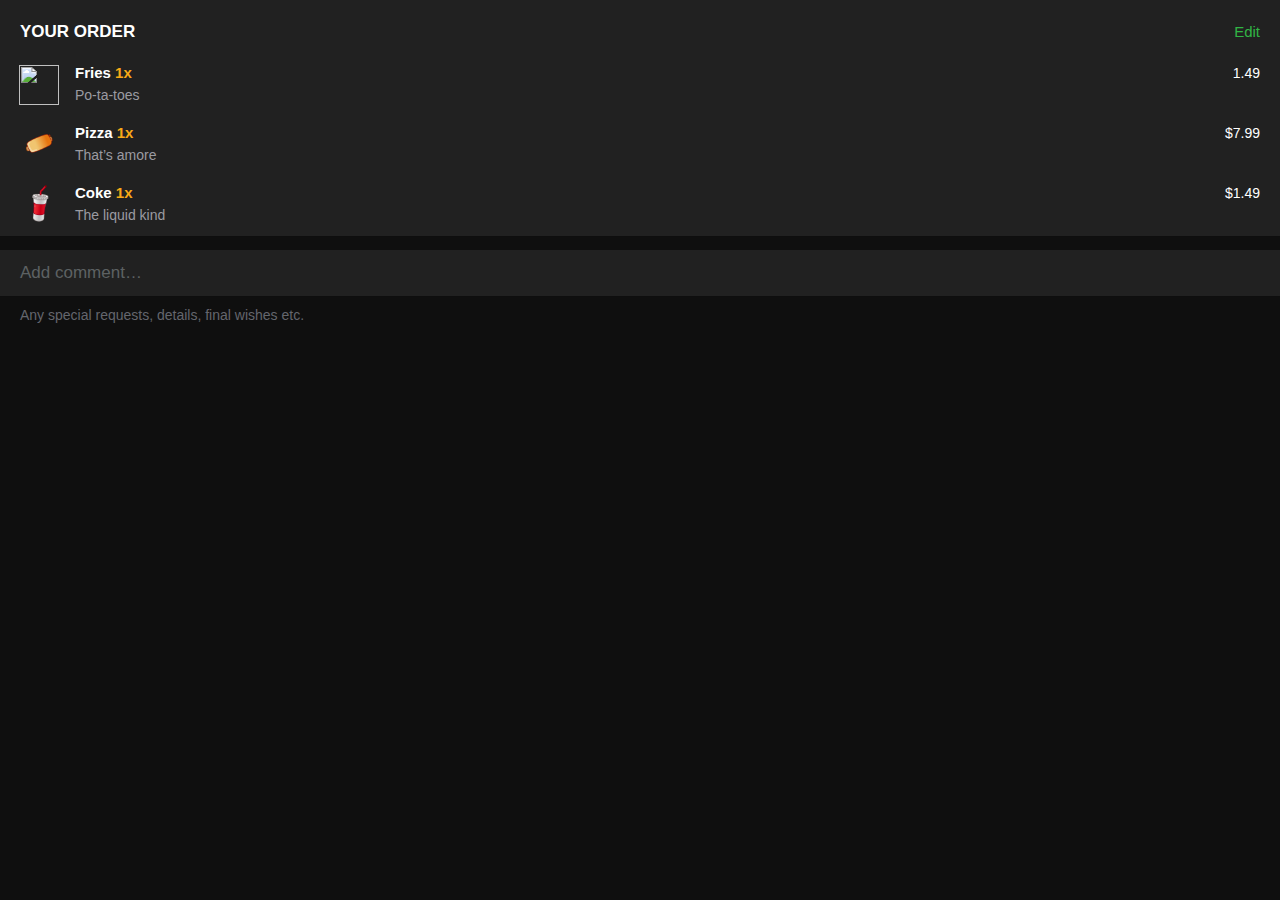
==== bucket.html @ e2ed6483 "added bucket3" ====
<html class="dark" style="--tg-color-scheme:dark; --tg-theme-bg-color:#212121; --tg-theme-text-color:#ffffff; --tg-theme-hint-color:#aaaaaa; --tg-theme-link-color:#8774e1; --tg-theme-button-color:#8774e1; --tg-theme-button-text-color:#ffffff; --tg-theme-secondary-bg-color:#0f0f0f; --tg-viewport-height:545.25px; --tg-viewport-stable-height:100vh;"><head>
    <meta charset="utf-8">
    <title>DurgerKingBot</title>
    <meta name="viewport" content="width=device-width, initial-scale=1, shrink-to-fit=no, user-scalable=no, viewport-fit=cover">
    <meta name="format-detection" content="telephone=no">
    <meta http-equiv="X-UA-Compatible" content="IE=edge">
    <meta name="MobileOptimized" content="176">
    <meta name="HandheldFriendly" content="True">
    <meta name="robots" content="noindex, nofollow">
    <script src="https://tg.dev/js/telegram-web-app.js?25"></script><style>* {
  scrollbar-width: thin;
  scrollbar-color:  rgba(90, 90, 90, 0.3) transparent;
}

*::-webkit-scrollbar {
  width: 6px;
  height: 6px;
  background-color: transparent;
}

*::-webkit-scrollbar-thumb {
  border-radius: 6px;
  background-color:  rgba(90, 90, 90, 0.3);
}

*::-webkit-scrollbar-corner {
  background-color: transparent;
}</style>
    <script>
      function setThemeClass() {
        document.documentElement.className = Telegram.WebApp.colorScheme;
      }
      Telegram.WebApp.onEvent('themeChanged', setThemeClass);
      setThemeClass();
    </script>
    <link href="cafe.css" rel="stylesheet">
  </head>
  <body class="order-mode">
<section class="cafe-page cafe-order-overview" style="display: block;">
  <div class="cafe-block">
    <div class="cafe-order-header-wrap">
      <h2 class="cafe-order-header">Your Order</h2>
      <span class="cafe-order-edit js-order-edit">Edit</span>
    </div>
    <div class="cafe-order-items">
        <div class="cafe-order-item js-order-item" data-item-id="1">
    <div class="cafe-order-item-photo">
            <picture class="cafe-item-lottie js-item-lottie">
        <img srcset="./img/cafe/Burger.gif">
        
      <canvas width="512" height="512"></canvas>
	</picture>
    </div>
    <div class="cafe-order-item-label">
      <div class="cafe-order-item-title">Burger 
		<span class="cafe-order-item-counter">
		<span class="js-order-item-counter" id="burgersAmount">1</span>x</span>
	</div>
      <div class="cafe-order-item-description">Meat™</div>
    </div>
    <div class="cafe-order-item-price js-order-item-price" id="burgersPrice">$4.99</div>
  </div>  <div class="cafe-order-item js-order-item selected" data-item-id="2">
    <div class="cafe-order-item-photo">
            <picture class="cafe-item-lottie js-item-lottie">
        <img srcset="./img/cafe/Fries.gif">
        
      <canvas width="512" height="512"></canvas></picture>
    </div>
    <div class="cafe-order-item-label">
      <div class="cafe-order-item-title">Fries 
		<span class="cafe-order-item-counter">
		<span class="js-order-item-counter" id="friesAmount">1</span>x</span>
	</div>
      <div class="cafe-order-item-description">Po-ta-toes</div>
    </div>
    <div class="cafe-order-item-price js-order-item-price" id="friesPrice">1.49</div>
  </div>  <div class="cafe-order-item js-order-item" data-item-id="3">
    <div class="cafe-order-item-photo">
            <picture class="cafe-item-lottie js-item-lottie">
        <img srcset="./img/cafe/Hotdog.gif">
        
      <canvas width="512" height="512"></canvas></picture>
    </div>
    <div class="cafe-order-item-label">
      <div class="cafe-order-item-title">Hotdog <span class="cafe-order-item-counter">
		<span class="js-order-item-counter" id="hotdogsAmount">1</span>x</span></div>
      <div class="cafe-order-item-description">0% dog, 100% hot</div>
    </div>
    <div class="cafe-order-item-price js-order-item-price" id="hotdogsPrice">$3.49</div>
  </div>  <div class="cafe-order-item js-order-item" data-item-id="4">
    <div class="cafe-order-item-photo">
            <picture class="cafe-item-lottie js-item-lottie">
        <img srcset="./img/cafe/Tako.gif">
        
      <canvas width="512" height="512"></canvas></picture>
    </div>
    <div class="cafe-order-item-label">
      <div class="cafe-order-item-title">Tako <span class="cafe-order-item-counter">
		<span class="js-order-item-counter" id="takosAmount">1</span>x</span></div>
      <div class="cafe-order-item-description">Mucho más</div>
    </div>
    <div class="cafe-order-item-price js-order-item-price" id="takosPrice">$3.99</div>
  </div>  <div class="cafe-order-item js-order-item selected" data-item-id="5">
    <div class="cafe-order-item-photo">
            <picture class="cafe-item-lottie js-item-lottie">
        <img srcset="./img/cafe/Pizza.gif">
        
      <canvas width="512" height="512"></canvas></picture>
    </div>
    <div class="cafe-order-item-label">
      <div class="cafe-order-item-title">Pizza <span class="cafe-order-item-counter">
		<span class="js-order-item-counter" id="pizzasAmount">1</span>x</span></div>
      <div class="cafe-order-item-description">That’s amore</div>
    </div>
    <div class="cafe-order-item-price js-order-item-price" id="pizzasPrice">$7.99</div>
  </div>  <div class="cafe-order-item js-order-item" data-item-id="6">
    <div class="cafe-order-item-photo">
            <picture class="cafe-item-lottie js-item-lottie">
        <img" srcset="./img/cafe/Donut.gif">
        
      <canvas width="512" height="512"></canvas></picture>
    </div>
    <div class="cafe-order-item-label">
      <div class="cafe-order-item-title">Donut <span class="cafe-order-item-counter">
		<span class="js-order-item-counter" id="donutsAmount">1</span>x</span></div>
      <div class="cafe-order-item-description">Hole included</div>
    </div>
    <div class="cafe-order-item-price js-order-item-price" id="donatsPrice">$1.49</div>
  </div>  <div class="cafe-order-item js-order-item" data-item-id="7">
    <div class="cafe-order-item-photo">
            <picture class="cafe-item-lottie js-item-lottie">
        <img srcset="./img/cafe/Popcorn.gif">
        
      <canvas width="512" height="512"></canvas></picture>
    </div>
    <div class="cafe-order-item-label">
      <div class="cafe-order-item-title">Popcorn <span class="cafe-order-item-counter">
		<span class="js-order-item-counter" id="popcornAmount">1</span>x</span></div>
      <div class="cafe-order-item-description">Lights, camera, corn</div>
    </div>
    <div class="cafe-order-item-price js-order-item-price" id="popcornPrice">$1.99</div>
  </div>  <div class="cafe-order-item js-order-item selected" data-item-id="8">
    <div class="cafe-order-item-photo">
            <picture class="cafe-item-lottie js-item-lottie">
        <img srcset="./img/cafe/Coke.gif">
        
      <canvas width="512" height="512"></canvas></picture>
    </div>
    <div class="cafe-order-item-label">
      <div class="cafe-order-item-title">Coke <span class="cafe-order-item-counter">
		<span class="js-order-item-counter" id="cokeAmount">1</span>x</span></div>
      <div class="cafe-order-item-description">The liquid kind</div>
    </div>
    <div class="cafe-order-item-price js-order-item-price" id="cokePrice">$1.49</div>
  </div>  <div class="cafe-order-item js-order-item" data-item-id="9">
    <div class="cafe-order-item-photo">
            <picture class="cafe-item-lottie js-item-lottie">
        <img srcset="./img/cafe/Cake.gif">
        
      <canvas width="512" height="512"></canvas></picture>
    </div>
    <div class="cafe-order-item-label">
      <div class="cafe-order-item-title">Cake <span class="cafe-order-item-counter">
		<span class="js-order-item-counter" id="cakeAmount">1</span>x</span></div>
      <div class="cafe-order-item-description">Bread substitute</div>
    </div>
    <div class="cafe-order-item-price js-order-item-price" id="cakePrice">$10.99</div>
  </div>  <div class="cafe-order-item js-order-item" data-item-id="10">
    <div class="cafe-order-item-photo">
            <picture class="cafe-item-lottie js-item-lottie">
        <img srcset="./img/cafe/Icecream.gif">
        
      <canvas width="512" height="512"></canvas></picture>
    </div>
    <div class="cafe-order-item-label">
      <div class="cafe-order-item-title">Icecream <span class="cafe-order-item-counter">
		<span class="js-order-item-counter" id="icecreamAmount">1</span>x</span></div>
      <div class="cafe-order-item-description">Cone of shame</div>
    </div>
    <div class="cafe-order-item-price js-order-item-price" id="icecreamPrice">$5.99</div>
  </div>  <div class="cafe-order-item js-order-item" data-item-id="11">
    <div class="cafe-order-item-photo">
            <picture class="cafe-item-lottie js-item-lottie">
        <img srcset="./img/cafe/Cookie.gif">
        
      <canvas width="512" height="512"></canvas></picture>
    </div>
    <div class="cafe-order-item-label">
      <div class="cafe-order-item-title">Cookie <span class="cafe-order-item-counter">
		<span class="js-order-item-counter" id="cookieAmount">1</span>x</span></div>
      <div class="cafe-order-item-description">Milk’s favorite</div>
    </div>
    <div class="cafe-order-item-price js-order-item-price" id="cookiePrice">$3.99</div>
  </div>  <div class="cafe-order-item js-order-item" data-item-id="12">
    <div class="cafe-order-item-photo">
            <picture class="cafe-item-lottie js-item-lottie">
        <img srcset="./img/cafe/Flan.gif">
        
      <canvas width="512" height="512"></canvas></picture>
    </div>
    <div class="cafe-order-item-label">
      <div class="cafe-order-item-title">Flan <span class="cafe-order-item-counter">
		<span class="js-order-item-counter" id="flanAmount">1</span>x</span></div>
      <div class="cafe-order-item-description">Flan-tastic</div>
    </div>
    <div class="cafe-order-item-price js-order-item-price" id="flanPrice">$7.99</div>
  </div>
    </div>
  </div>
  <div class="cafe-text-field-wrap">
    <textarea class="cafe-text-field js-order-comment-field cafe-block" rows="1" 
	placeholder="Add comment…" 
	style="overflow: hidden; overflow-wrap: break-word; height: 46px;"></textarea>
    <div class="cafe-text-field-hint">
      Any special requests, details, final wishes etc.
    </div>
  </div>
</section>
<div class="cafe-status-wrap">
  <div class="cafe-status js-status"></div>
</div>
	<script src="bucket.js"></script>
    <script src="cafe.js"></script>  
</body>
</html>
---- cafe.css ----
body {
    font-family: var(--default-font);
    font-size: 13px;
    line-height: 16px;
    font-weight: 400;
    background-color: var(--block-bg-color);
    color: var(--text-color);
    color-scheme: var(--tg-color-scheme);
    margin: 0;
    padding: 0;
    width: 1px;
    min-width: 100%;
  
    --default-font: -apple-system, BlinkMacSystemFont, 'Segoe UI', Roboto, Helvetica, Arial, sans-serif, 'Apple Color Emoji', 'Segoe UI Emoji', 'Segoe UI Symbol';
    --block-bg-color: var(--tg-theme-bg-color);
    --bg-color: var(--tg-theme-secondary-bg-color, #ebedf0);
    --animation: .15s ease;
    --page-animation-duration: .3s;
    --page-animation: var(--page-animation-duration) ease;
    --status-height: 48px;
    --accent-color: #31b545;
    --main-color: #f8a917;
    --text-color: #fff;
    --page-hint-color: #83878a;
    --hint-color: #74787a;
    --placeholder-color: #999da1;
    --ripple-duration: .45s;
    --ripple-end-duration: .3s;
    -webkit-user-select: none;
    user-select: none;
    cursor: default;
  }
  html.dark body {
    --block-bg-color: var(--tg-theme-bg-color);
    --bg-color: var(--tg-theme-secondary-bg-color, #0f0f0f);
    --text-color: #fff;
    --page-hint-color: #9b9ba1;
    --hint-color: #64666d;
    --placeholder-color: #5d6163;
  }
  body.order-mode {
    background-color: var(--bg-color);
  }
  
  * {
    -webkit-tap-highlight-color: transparent;
  }
  
  .cafe-page {
    transition: filter var(--animation);
  }
  body.closed .cafe-page {
    filter: grayscale(1) opacity(0.7);
  }
  
  .cafe-block {
    background-color: var(--block-bg-color);
    -webkit-box-shadow: 0 0.5px rgba(0, 0, 0, .07);
    box-shadow: 0 0.5px rgba(0, 0, 0, .07);
  }
  
  .cafe-items {
    display: flex;
    flex-wrap: wrap;
    margin: 0 auto;
    max-width: 480px;
    justify-content: space-around;
    align-content: flex-end;
    transition: max-height var(--page-animation), opacity var(--page-animation);
    background-color: var(--block-bg-color);
  }
  body.order-mode .cafe-items {
    max-height: 0 !important;
    opacity: 0 !important;
  }
  .cafe-items:after {
    content: '';
    flex-grow: 2;
  }
  .cafe-item,
  .cafe-item-shadow {
    position: relative;
    width: 120px;
    height: 159px;
    padding: 4px 5px 21px;
    box-sizing: border-box;
    text-align: center;
  }
  .cafe-item-shadow {
    height: 0;
    padding: 0;
    margin: 0;
  }
  .cafe-item-photo {
    position: relative;
    height: 78px;
  }
  .cafe-item-photo .cafe-item-emoji {
    font-size: 70px;
    line-height: 78px;
  }
  .cafe-item-lottie {
    display: inline-block;
    vertical-align: top;
    position: relative;
    margin: 0 auto;
  }
  .cafe-item-photo .cafe-item-lottie {
    width: 74px;
  }
  .cafe-item-lottie:before {
    content: '';
    display: block;
    padding-top: 100%;
  }
  .cafe-item-lottie img,
  .cafe-item-lottie canvas {
    position: absolute;
    top: 0; bottom: 0;
    left: 0; right: 0;
    width: 100%;
    height: 100%;
  }
  .cafe-item-label {
    display: flex;
    justify-content: center;
  }
  .cafe-item-title {
    font-weight: 500;
  }
  .cafe-item-price {
    font-weight: 700;
    white-space: nowrap;
  }
  .cafe-item-price:before {
    display: inline-block;
    vertical-align: top;
    content: '';
    width: 2px;
    height: 2px;
    border-radius: 2px;
    background-color: currentColor;
    margin: 7px 4px;
  }
  .cafe-item-buttons {
    display: flex;
    width: 80px;
    justify-content: space-between;
    margin: 10px auto 0;
    position: relative;
    transition: all var(--animation);
  }
  button {
    cursor: pointer;
  }
  button,
  .cafe-item-counter {
    display: inline-block;
    font-family: var(--default-font);
    font-weight: 700;
    font-size: 14px;
    line-height: 18px;
    padding: 6px 16px;
    height: 30px;
    border-radius: 7px;
    box-sizing: border-box;
    background-color: var(--main-color);
    text-transform: uppercase;
    color: #fff;
    outline: none;
    border: none;
  }
  .cafe-item-counter {
    position: absolute;
    right: 0;
    top: 0;
    min-width: 22px;
    height: 22px;
    padding: 2px 6px;
    margin: 4px 6px;
    border-radius: 11px;
    transform: scale3d(0, 0, 1);
    animation: var(--animation) both;
    pointer-events: none;
    z-index: 3;
  }
  .cafe-item-incr-button {
    position: absolute !important;
    top: 0;
    right: 0;
    transition: width var(--animation);
    width: 80px;
  }
  .selected .cafe-item-incr-button {
    width: 38px;
  }
  .cafe-item-decr-button {
    position: relative;
    width: 38px;
  }
  .cafe-item-decr-button {
    background-color: #e64d44;
    pointer-events: none;
    transform: scale3d(0.9, 0.9, 1);
    transition: transform var(--animation), visibility var(--animation);
    visibility: hidden;
  }
  .selected .cafe-item-decr-button {
    pointer-events: auto;
    transform: scale3d(1, 1, 1);
    visibility: visible;
  }
  .cafe-item-incr-button:before,
  .cafe-item-incr-button:after,
  .cafe-item-decr-button:before {
    display: inline-block;
    position: absolute;
    content: '';
    left: 0;
    right: 0;
    top: 0;
    bottom: 0;
    margin: auto;
    width: 14px;
    height: 3px;
    background-color: #fff;
    border-radius: 1px;
    z-index: 1;
  }
  .cafe-item-incr-button:before,
  .cafe-item-incr-button:after {
    background-color: rgba(255, 255, 255, 0);
    transition: background-color var(--animation);
  }
  .selected .cafe-item-incr-button:before,
  .selected .cafe-item-incr-button:after {
    background-color: #fff;
  }
  .cafe-item-incr-button .button-item-label {
    transition: transform var(--animation);
  }
  .selected .cafe-item-incr-button .button-item-label {
    transform: scale3d(0.4, 0, 1);
  }
  .cafe-item-incr-button:after {
    width: 3px;
    height: 14px;
  }
  
  .cafe-status-wrap {
    position: fixed;
    left: 0;
    right: 0;
    top: 0;
    transform: translateY(var(--tg-viewport-height, 100vh));
  }
  .cafe-status {
    position: fixed;
    bottom: 0;
    left: 0;
    right: 0;
    display: block;
    width: 100%;
    padding: 8px 20px;
    display: flex;
    justify-content: center;
    align-items: center;
    border-radius: 0;
    background-color: #e64d44;
    box-shadow: 0 var(--status-height) #e64d44;
    color: #fff;
    height: var(--status-height);
    transition: transform var(--animation), visibility var(--animation);
    transform: translateY(var(--status-height));
    box-sizing: border-box;
    pointer-events: none;
    visibility: hidden;
    z-index: 11;
  }
  .cafe-status.shown {
    pointer-events: auto;
    visibility: visible;
    transform: translateY(0);
  }
  
  .cafe-order-overview {
    display: none;
    font-family: var(--default-font);
    background-color: var(--bg-color);
    transition: opacity var(--page-animation);
    opacity: 0;
  }
  body.order-mode .cafe-order-overview {
    opacity: 1;
  }
  .cafe-order-header-wrap {
    padding: 21px 20px 14px;
    display: flex;
    align-items: center;
  }
  .cafe-order-header {
    font-size: 17px;
    line-height: 21px;
    text-transform: uppercase;
    flex-grow: 1;
    padding: 0;
    margin: 0;
  }
  .cafe-order-edit {
    font-size: 15px;
    line-height: 18px;
    font-weight: 500;
    color: var(--accent-color);
  }
  .cafe-order-item {
    display: none;
    padding: 5px 20px 5px 14px;
  }
  .cafe-order-item.selected {
    display: flex;
  }
  .cafe-order-item-label {
    flex-grow: 1;
  }
  .cafe-order-item-photo {
    text-align: center;
    width: 50px;
    height: 50px;
    margin-right: 11px;
  }
  .cafe-order-item-photo .cafe-item-emoji {
    font-size: 38px;
    line-height: 50px;
  }
  .cafe-order-item-photo .cafe-item-lottie {
    width: 40px;
    margin: 4px 0;
  }
  .cafe-order-item-title {
    font-size: 15px;
    line-height: 18px;
    font-weight: 700;
    padding: 3px 0;
  }
  .cafe-order-item-counter {
    color: var(--main-color);
  }
  .cafe-order-item-description {
    font-size: 14px;
    line-height: 17px;
    -webkit-font-smoothing: antialiased;
    color: var(--page-hint-color);
    padding: 2px 0;
  }
  .cafe-order-item-price {
    font-size: 14px;
    line-height: 17px;
    font-weight: 500;
    padding: 4px 0;
  }
  
  .cafe-text-field-wrap {
    margin-top: 14px;
  }
  .cafe-text-field {
    font-family: var(--default-font);
    font-size: 17px;
    line-height: 21px;
    -webkit-font-smoothing: antialiased;
    padding: 12px 20px 13px;
    box-sizing: border-box;
    display: block;
    outline: none;
    border: none;
    border-radius: 0;
    resize: none;
    color: var(--text-color);
    -webkit-user-select: auto;
    user-select: auto;
    cursor: auto;
    width: 100%;
  }
  .cafe-text-field::-webkit-input-placeholder {
    transition: color var(--animation);
    color: var(--placeholder-color);
    text-overflow: ellipsis;
  }
  .cafe-text-field::-moz-placeholder {
    transition: color var(--animation);
    color: var(--placeholder-color);
    text-overflow: ellipsis;
  }
  .cafe-text-field:-ms-input-placeholder {
    transition: color var(--animation);
    color: var(--placeholder-color);
    text-overflow: ellipsis;
  }
  .cafe-text-field::placeholder {
    text-overflow: ellipsis;
  }
  .cafe-text-field-hint {
    font-family: var(--default-font);
    font-size: 14px;
    line-height: 18px;
    -webkit-font-smoothing: antialiased;
    padding: 10px 20px 24px;
    color: var(--hint-color);
  }
  
  
  .button-item.ripple-handler {
    position: relative;
  }
  .ripple-mask {
    position: absolute;
    left: 0; right: 0;
    top: 0; bottom: 0;
    transform: translateZ(0);
    overflow: hidden;
    pointer-events: none;
  }
  .button-item .ripple-mask {
    border-radius: inherit;
  }
  .button-item .ripple {
    position: absolute;
    width: 200%;
    left: 50%; top: 50%;
    margin: -100% 0 0 -100%;
    padding-top: 200%;
    border-radius: 50%;
    background-color: rgba(0, 0, 0, 0.07);
    transition:
      transform var(--ripple-duration) ease-out,
      opacity var(--ripple-duration) ease-out,
      background-color var(--ripple-duration) ease-out;
    opacity: 0;
  }
  .button-item-label {
    display: inline-block;
    max-width: 100%;
    overflow: hidden;
    text-overflow: ellipsis;
    vertical-align: top;
    position: relative;
    z-index: 1;
  }
  
  .cafe-item-add-button .ripple,
  .cafe-item-incr-button .ripple {
    background-color: #ed960b;
  }
  .cafe-item-decr-button .ripple {
    background-color: #d3362d;
  }
  
  
  .loading-icon {
    position: absolute;
    top: 0;
    right: 0;
    pointer-events: none;
    transform: scale(0);
    visibility: hidden;
    opacity: 0.2;
    transform-origin: 50%;
    transition: all var(--animation);
  }
  body.loading .loading-icon {
    transition-delay: .4s;
    transform: scale(1);
    visibility: visible;
    opacity: 1;
  }
  .loading-icon-circle {
    stroke: #fff;
    stroke-width: 2.25px;
    stroke-linecap: round;
    fill: transparent;
    transform: rotateZ(-90deg);
    transform-origin: 50%;
    animation: rotate-circle linear 1.5s infinite, resize-circle linear 360s infinite;
    stroke-dasharray: calc(var(--radius) * 6.28);
    r: var(--radius);
    --radius: 9px;
  }
  
  @-webkit-keyframes rotate-circle {
    from { transform: rotateZ(-90deg); }
    to   { transform: rotateZ(630deg); }
  }
  @keyframes rotate-circle {
    from { transform: rotateZ(-90deg); }
    to   { transform: rotateZ(630deg); }
  }
  
  @-webkit-keyframes resize-circle {
    from { stroke-dashoffset: 0; }
    to   { stroke-dashoffset: 12500px; }
  }
  @keyframes resize-circle {
    from { stroke-dashoffset: 0; }
    to   { stroke-dashoffset: 12500px; }
  }
  
  @-webkit-keyframes badge-incr {
    from, to { transform: scale3d(1, 1, 1); }
    40% { transform: scale3d(1.2, 1.2, 1); }
  }
  @keyframes badge-incr {
    from, to { transform: scale3d(1, 1, 1); }
    40% { transform: scale3d(1.2, 1.2, 1); }
  }
  
  @-webkit-keyframes badge-incr2 {
    from, to { transform: scale3d(1, 1, 1); }
    40% { transform: scale3d(1.2, 1.2, 1); }
  }
  @keyframes badge-incr2 {
    from, to { transform: scale3d(1, 1, 1); }
    40% { transform: scale3d(1.2, 1.2, 1); }
  }
  
  @-webkit-keyframes badge-decr {
    from, to { transform: scale3d(1, 1, 1); }
    40% { transform: scale3d(0.8, 0.8, 1); }
  }
  @keyframes badge-decr {
    from, to { transform: scale3d(1, 1, 1); }
    40% { transform: scale3d(0.8, 0.8, 1); }
  }
  
  @-webkit-keyframes badge-decr2 {
    from, to { transform: scale3d(1, 1, 1); }
    40% { transform: scale3d(0.8, 0.8, 1); }
  }
  @keyframes badge-decr2 {
    from, to { transform: scale3d(1, 1, 1); }
    40% { transform: scale3d(0.8, 0.8, 1); }
  }
  
  @-webkit-keyframes badge-show {
    from { transform: scale3d(0.5, 0.5, 1); opacity: 0; visibility: hidden; }
    30%  { transform: scale3d(1.2, 1.2, 1); }
    to   { transform: scale3d(1, 1, 1); opacity: 1; visibility: visible; }
  }
  @keyframes badge-show {
    from { transform: scale3d(0.5, 0.5, 1); opacity: 0; visibility: hidden; }
    30%  { transform: scale3d(1.2, 1.2, 1); }
    to   { transform: scale3d(1, 1, 1); opacity: 1; visibility: visible; }
  }
  
  @-webkit-keyframes badge-hide {
    from { transform: scale3d(1, 1, 1); opacity: 1; visibility: visible; }
    to   { transform: scale3d(0.5, 0.5, 1); opacity: 0; visibility: hidden; }
  }
  @keyframes badge-hide {
    from { transform: scale3d(1, 1, 1); opacity: 1; visibility: visible; }
    to   { transform: scale3d(0.5, 0.5, 1); opacity: 0; visibility: hidden; }
  }
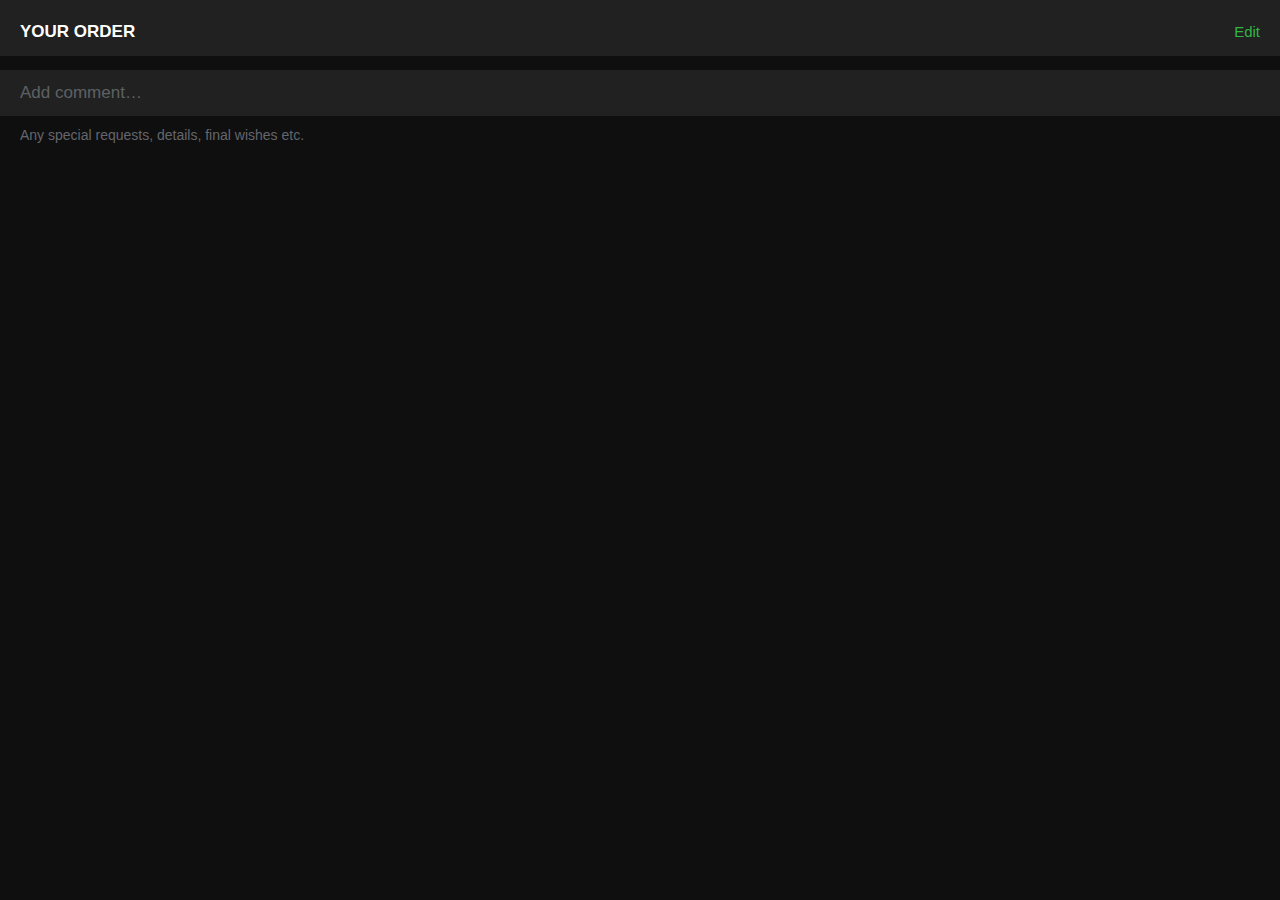
==== commit 680ba68a: "added bucket4" ====
--- a/bucket.html
+++ b/bucket.html
@@ -43,7 +43,7 @@
       <span class="cafe-order-edit js-order-edit">Edit</span>
     </div>
     <div class="cafe-order-items">
-        <div class="cafe-order-item js-order-item" data-item-id="1">
+        <div class="cafe-order-item js-order-item" id="burgersShow" data-item-id="1">
     <div class="cafe-order-item-photo">
             <picture class="cafe-item-lottie js-item-lottie">
         <img srcset="./img/cafe/Burger.gif">
@@ -59,7 +59,7 @@
       <div class="cafe-order-item-description">Meat™</div>
     </div>
     <div class="cafe-order-item-price js-order-item-price" id="burgersPrice">$4.99</div>
-  </div>  <div class="cafe-order-item js-order-item selected" data-item-id="2">
+  </div>  <div class="cafe-order-item js-order-item" id="friesShow" data-item-id="2">
     <div class="cafe-order-item-photo">
             <picture class="cafe-item-lottie js-item-lottie">
         <img srcset="./img/cafe/Fries.gif">
@@ -74,7 +74,7 @@
       <div class="cafe-order-item-description">Po-ta-toes</div>
     </div>
     <div class="cafe-order-item-price js-order-item-price" id="friesPrice">1.49</div>
-  </div>  <div class="cafe-order-item js-order-item" data-item-id="3">
+  </div>  <div class="cafe-order-item js-order-item" id="hotdogsShow" data-item-id="3">
     <div class="cafe-order-item-photo">
             <picture class="cafe-item-lottie js-item-lottie">
         <img srcset="./img/cafe/Hotdog.gif">
@@ -87,7 +87,7 @@
       <div class="cafe-order-item-description">0% dog, 100% hot</div>
     </div>
     <div class="cafe-order-item-price js-order-item-price" id="hotdogsPrice">$3.49</div>
-  </div>  <div class="cafe-order-item js-order-item" data-item-id="4">
+  </div>  <div class="cafe-order-item js-order-item" id="takosShow" data-item-id="4">
     <div class="cafe-order-item-photo">
             <picture class="cafe-item-lottie js-item-lottie">
         <img srcset="./img/cafe/Tako.gif">
@@ -100,7 +100,7 @@
       <div class="cafe-order-item-description">Mucho más</div>
     </div>
     <div class="cafe-order-item-price js-order-item-price" id="takosPrice">$3.99</div>
-  </div>  <div class="cafe-order-item js-order-item selected" data-item-id="5">
+  </div>  <div class="cafe-order-item js-order-item" id="pizzasShow" data-item-id="5">
     <div class="cafe-order-item-photo">
             <picture class="cafe-item-lottie js-item-lottie">
         <img srcset="./img/cafe/Pizza.gif">
@@ -113,7 +113,7 @@
       <div class="cafe-order-item-description">That’s amore</div>
     </div>
     <div class="cafe-order-item-price js-order-item-price" id="pizzasPrice">$7.99</div>
-  </div>  <div class="cafe-order-item js-order-item" data-item-id="6">
+  </div>  <div class="cafe-order-item js-order-item" id="donatsShow" data-item-id="6">
     <div class="cafe-order-item-photo">
             <picture class="cafe-item-lottie js-item-lottie">
         <img" srcset="./img/cafe/Donut.gif">
@@ -126,7 +126,7 @@
       <div class="cafe-order-item-description">Hole included</div>
     </div>
     <div class="cafe-order-item-price js-order-item-price" id="donatsPrice">$1.49</div>
-  </div>  <div class="cafe-order-item js-order-item" data-item-id="7">
+  </div>  <div class="cafe-order-item js-order-item" id="popcornShow" data-item-id="7">
     <div class="cafe-order-item-photo">
             <picture class="cafe-item-lottie js-item-lottie">
         <img srcset="./img/cafe/Popcorn.gif">
@@ -139,7 +139,7 @@
       <div class="cafe-order-item-description">Lights, camera, corn</div>
     </div>
     <div class="cafe-order-item-price js-order-item-price" id="popcornPrice">$1.99</div>
-  </div>  <div class="cafe-order-item js-order-item selected" data-item-id="8">
+  </div>  <div class="cafe-order-item js-order-item" id="cokeShow" data-item-id="8">
     <div class="cafe-order-item-photo">
             <picture class="cafe-item-lottie js-item-lottie">
         <img srcset="./img/cafe/Coke.gif">
@@ -152,7 +152,7 @@
       <div class="cafe-order-item-description">The liquid kind</div>
     </div>
     <div class="cafe-order-item-price js-order-item-price" id="cokePrice">$1.49</div>
-  </div>  <div class="cafe-order-item js-order-item" data-item-id="9">
+  </div>  <div class="cafe-order-item js-order-item" id="cakeShow" data-item-id="9">
     <div class="cafe-order-item-photo">
             <picture class="cafe-item-lottie js-item-lottie">
         <img srcset="./img/cafe/Cake.gif">
@@ -165,7 +165,7 @@
       <div class="cafe-order-item-description">Bread substitute</div>
     </div>
     <div class="cafe-order-item-price js-order-item-price" id="cakePrice">$10.99</div>
-  </div>  <div class="cafe-order-item js-order-item" data-item-id="10">
+  </div>  <div class="cafe-order-item js-order-item" id="icecreamShow" data-item-id="10">
     <div class="cafe-order-item-photo">
             <picture class="cafe-item-lottie js-item-lottie">
         <img srcset="./img/cafe/Icecream.gif">
@@ -178,7 +178,7 @@
       <div class="cafe-order-item-description">Cone of shame</div>
     </div>
     <div class="cafe-order-item-price js-order-item-price" id="icecreamPrice">$5.99</div>
-  </div>  <div class="cafe-order-item js-order-item" data-item-id="11">
+  </div>  <div class="cafe-order-item js-order-item" id="cookieShow" data-item-id="11">
     <div class="cafe-order-item-photo">
             <picture class="cafe-item-lottie js-item-lottie">
         <img srcset="./img/cafe/Cookie.gif">
@@ -191,7 +191,7 @@
       <div class="cafe-order-item-description">Milk’s favorite</div>
     </div>
     <div class="cafe-order-item-price js-order-item-price" id="cookiePrice">$3.99</div>
-  </div>  <div class="cafe-order-item js-order-item" data-item-id="12">
+  </div>  <div class="cafe-order-item js-order-item" id="flanShow" data-item-id="12">
     <div class="cafe-order-item-photo">
             <picture class="cafe-item-lottie js-item-lottie">
         <img srcset="./img/cafe/Flan.gif">
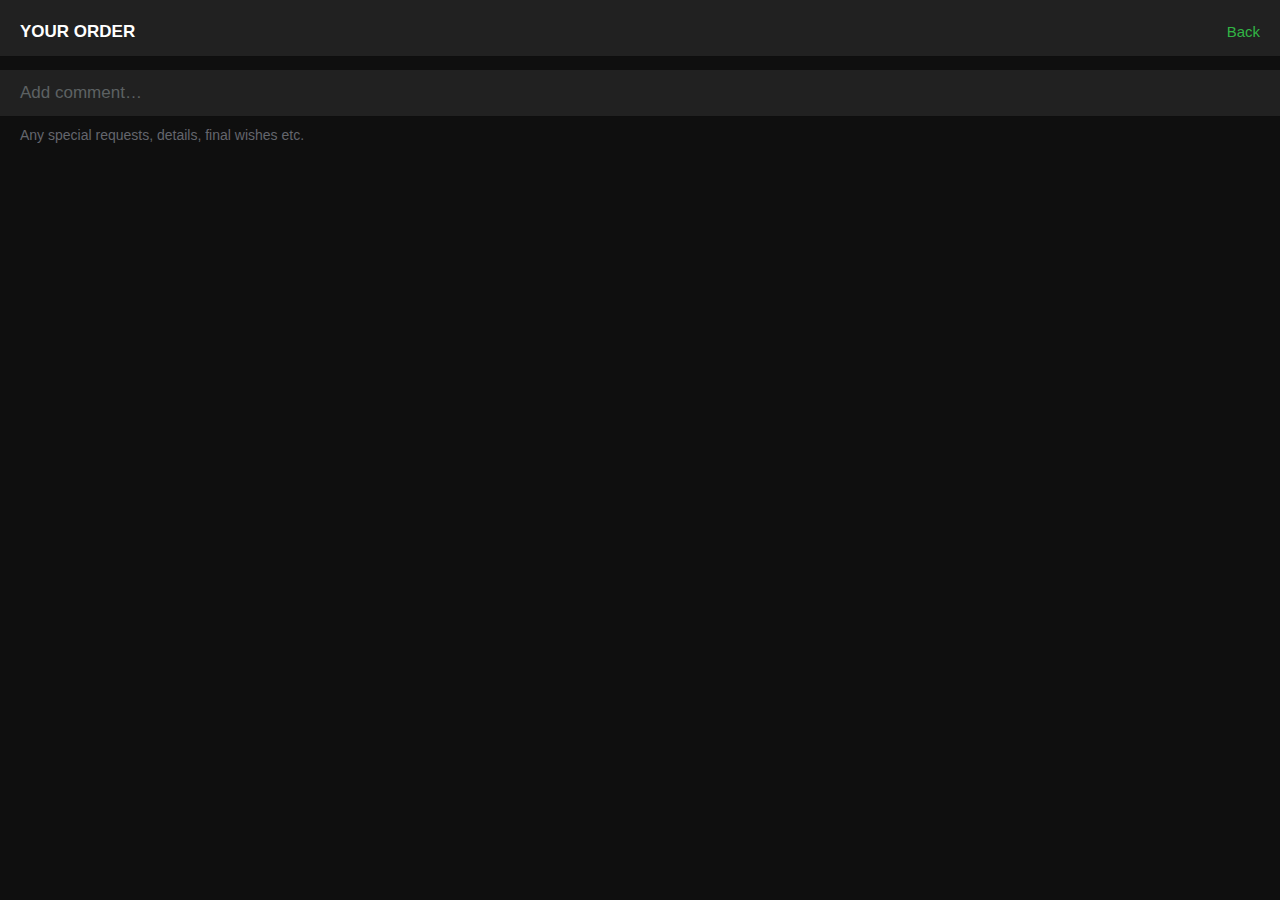
==== commit f0521093: "added bucket4.9" ====
--- a/bucket.html
+++ b/bucket.html
@@ -40,7 +40,7 @@
   <div class="cafe-block">
     <div class="cafe-order-header-wrap">
       <h2 class="cafe-order-header">Your Order</h2>
-      <span class="cafe-order-edit js-order-edit">Edit</span>
+      <span onclick="javascript:history.back(); return false;" class="cafe-order-edit">Back</span>
     </div>
     <div class="cafe-order-items">
         <div class="cafe-order-item js-order-item" id="burgersShow" data-item-id="1">
@@ -58,7 +58,7 @@
 	</div>
       <div class="cafe-order-item-description">Meat™</div>
     </div>
-    <div class="cafe-order-item-price js-order-item-price" id="burgersPrice">$4.99</div>
+    <div class="cafe-order-item-price js-order-item-price" id="burgersPrice">4.99</div>
   </div>  <div class="cafe-order-item js-order-item" id="friesShow" data-item-id="2">
     <div class="cafe-order-item-photo">
             <picture class="cafe-item-lottie js-item-lottie">
@@ -86,7 +86,7 @@
 		<span class="js-order-item-counter" id="hotdogsAmount">1</span>x</span></div>
       <div class="cafe-order-item-description">0% dog, 100% hot</div>
     </div>
-    <div class="cafe-order-item-price js-order-item-price" id="hotdogsPrice">$3.49</div>
+    <div class="cafe-order-item-price js-order-item-price" id="hotdogsPrice">3.49</div>
   </div>  <div class="cafe-order-item js-order-item" id="takosShow" data-item-id="4">
     <div class="cafe-order-item-photo">
             <picture class="cafe-item-lottie js-item-lottie">
@@ -99,7 +99,7 @@
 		<span class="js-order-item-counter" id="takosAmount">1</span>x</span></div>
       <div class="cafe-order-item-description">Mucho más</div>
     </div>
-    <div class="cafe-order-item-price js-order-item-price" id="takosPrice">$3.99</div>
+    <div class="cafe-order-item-price js-order-item-price" id="takosPrice">3.99</div>
   </div>  <div class="cafe-order-item js-order-item" id="pizzasShow" data-item-id="5">
     <div class="cafe-order-item-photo">
             <picture class="cafe-item-lottie js-item-lottie">
@@ -112,11 +112,11 @@
 		<span class="js-order-item-counter" id="pizzasAmount">1</span>x</span></div>
       <div class="cafe-order-item-description">That’s amore</div>
     </div>
-    <div class="cafe-order-item-price js-order-item-price" id="pizzasPrice">$7.99</div>
-  </div>  <div class="cafe-order-item js-order-item" id="donatsShow" data-item-id="6">
-    <div class="cafe-order-item-photo">
-            <picture class="cafe-item-lottie js-item-lottie">
-        <img" srcset="./img/cafe/Donut.gif">
+    <div class="cafe-order-item-price js-order-item-price" id="pizzasPrice">7.99</div>
+  </div>  <div class="cafe-order-item js-order-item" id="donutsShow" data-item-id="6">
+    <div class="cafe-order-item-photo">
+            <picture class="cafe-item-lottie js-item-lottie">
+        <img srcset="./img/cafe/Donut.gif">
         
       <canvas width="512" height="512"></canvas></picture>
     </div>
@@ -125,7 +125,7 @@
 		<span class="js-order-item-counter" id="donutsAmount">1</span>x</span></div>
       <div class="cafe-order-item-description">Hole included</div>
     </div>
-    <div class="cafe-order-item-price js-order-item-price" id="donatsPrice">$1.49</div>
+    <div class="cafe-order-item-price js-order-item-price" id="donutsPrice">1.49</div>
   </div>  <div class="cafe-order-item js-order-item" id="popcornShow" data-item-id="7">
     <div class="cafe-order-item-photo">
             <picture class="cafe-item-lottie js-item-lottie">
@@ -138,7 +138,7 @@
 		<span class="js-order-item-counter" id="popcornAmount">1</span>x</span></div>
       <div class="cafe-order-item-description">Lights, camera, corn</div>
     </div>
-    <div class="cafe-order-item-price js-order-item-price" id="popcornPrice">$1.99</div>
+    <div class="cafe-order-item-price js-order-item-price" id="popcornPrice">1.99</div>
   </div>  <div class="cafe-order-item js-order-item" id="cokeShow" data-item-id="8">
     <div class="cafe-order-item-photo">
             <picture class="cafe-item-lottie js-item-lottie">
@@ -151,7 +151,7 @@
 		<span class="js-order-item-counter" id="cokeAmount">1</span>x</span></div>
       <div class="cafe-order-item-description">The liquid kind</div>
     </div>
-    <div class="cafe-order-item-price js-order-item-price" id="cokePrice">$1.49</div>
+    <div class="cafe-order-item-price js-order-item-price" id="cokePrice">1.49</div>
   </div>  <div class="cafe-order-item js-order-item" id="cakeShow" data-item-id="9">
     <div class="cafe-order-item-photo">
             <picture class="cafe-item-lottie js-item-lottie">
@@ -164,7 +164,7 @@
 		<span class="js-order-item-counter" id="cakeAmount">1</span>x</span></div>
       <div class="cafe-order-item-description">Bread substitute</div>
     </div>
-    <div class="cafe-order-item-price js-order-item-price" id="cakePrice">$10.99</div>
+    <div class="cafe-order-item-price js-order-item-price" id="cakePrice">10.99</div>
   </div>  <div class="cafe-order-item js-order-item" id="icecreamShow" data-item-id="10">
     <div class="cafe-order-item-photo">
             <picture class="cafe-item-lottie js-item-lottie">
@@ -177,7 +177,7 @@
 		<span class="js-order-item-counter" id="icecreamAmount">1</span>x</span></div>
       <div class="cafe-order-item-description">Cone of shame</div>
     </div>
-    <div class="cafe-order-item-price js-order-item-price" id="icecreamPrice">$5.99</div>
+    <div class="cafe-order-item-price js-order-item-price" id="icecreamPrice">5.99</div>
   </div>  <div class="cafe-order-item js-order-item" id="cookieShow" data-item-id="11">
     <div class="cafe-order-item-photo">
             <picture class="cafe-item-lottie js-item-lottie">
@@ -190,7 +190,7 @@
 		<span class="js-order-item-counter" id="cookieAmount">1</span>x</span></div>
       <div class="cafe-order-item-description">Milk’s favorite</div>
     </div>
-    <div class="cafe-order-item-price js-order-item-price" id="cookiePrice">$3.99</div>
+    <div class="cafe-order-item-price js-order-item-price" id="cookiePrice">3.99</div>
   </div>  <div class="cafe-order-item js-order-item" id="flanShow" data-item-id="12">
     <div class="cafe-order-item-photo">
             <picture class="cafe-item-lottie js-item-lottie">
@@ -203,7 +203,7 @@
 		<span class="js-order-item-counter" id="flanAmount">1</span>x</span></div>
       <div class="cafe-order-item-description">Flan-tastic</div>
     </div>
-    <div class="cafe-order-item-price js-order-item-price" id="flanPrice">$7.99</div>
+    <div class="cafe-order-item-price js-order-item-price" id="flanPrice">7.99</div>
   </div>
     </div>
   </div>
